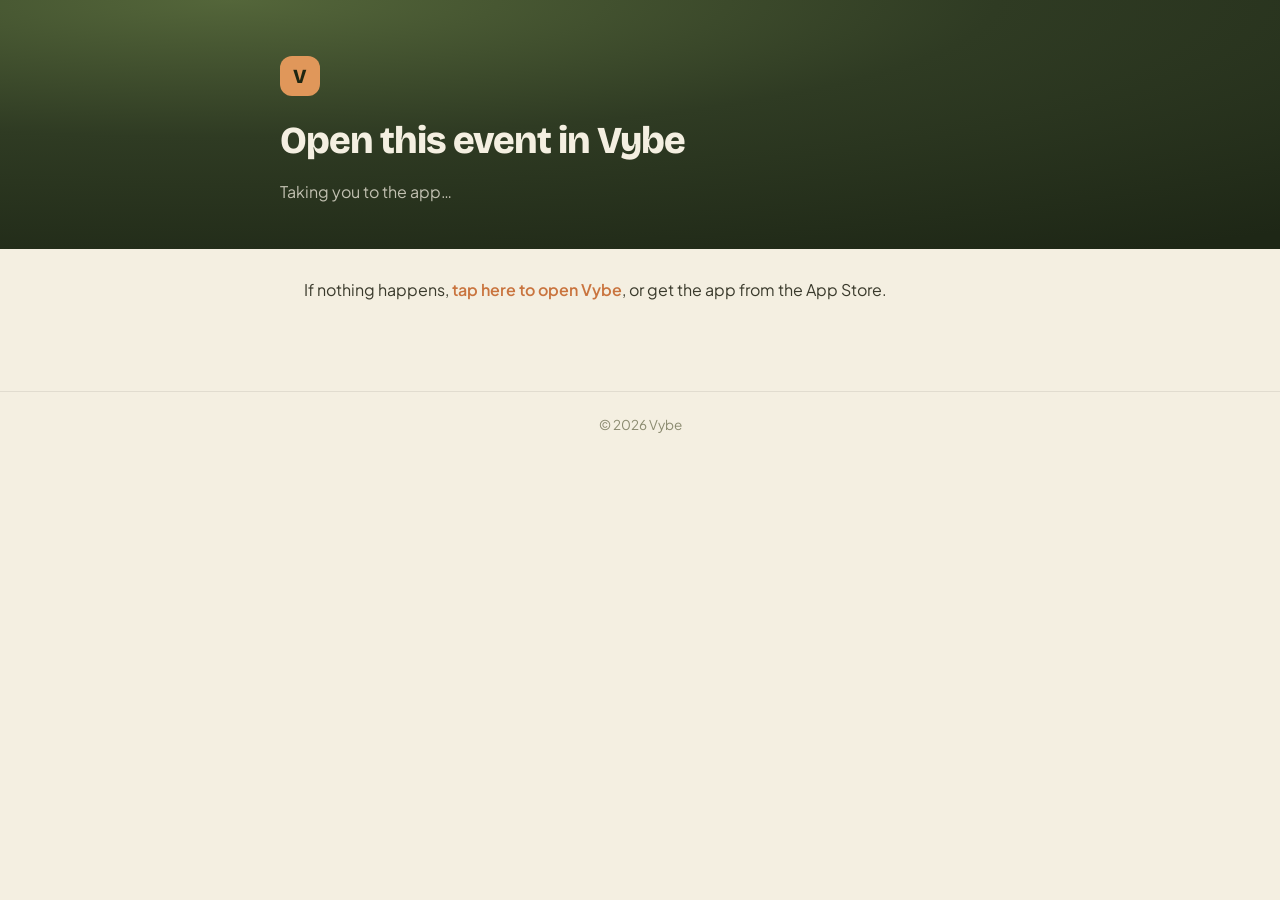
==== event/index.html @ 7d3830cf "Add event deep-link redirect page Co-Authored-By: Claude Fable 5 <noreply@anthropic.com>" ====
<!DOCTYPE html>
<html lang="en">
<head>
<meta charset="utf-8"><meta name="viewport" content="width=device-width, initial-scale=1">
<title>Open in Vybe</title>
<link rel="stylesheet" href="../style.css">
</head>
<body>
<header><div class="wrap"><div class="logo">V</div><h1>Open this event in Vybe</h1><p>Taking you to the app…</p></div></header>
<main><div class="wrap">
  <p id="msg">If nothing happens, <a id="applink" href="#">tap here to open Vybe</a>, or get the app from the App Store.</p>
</div></main>
<footer>© 2026 Vybe</footer>
<script>
  var id = new URLSearchParams(location.search).get('id');
  var url = 'vybe://event/' + (id || '');
  document.getElementById('applink').href = url;
  if (id) setTimeout(function () { location.href = url; }, 400);
</script>
</body>
</html>
---- style.css ----
@import url('https://fonts.googleapis.com/css2?family=Bricolage+Grotesque:opsz,wght@12..96,700;12..96,800&family=Plus+Jakarta+Sans:wght@400;500;600;700&display=swap');
* { box-sizing: border-box; }
body { margin: 0; font-family: 'Plus Jakarta Sans', sans-serif; background: #F4EFE1; color: #3a3a2c; line-height: 1.65; }
header { background: radial-gradient(130% 120% at 18% 0%, #54663a 0%, #2f3b23 46%, #1e2716 100%); color: #F4EFE1; padding: 56px 24px 44px; }
.wrap { max-width: 720px; margin: 0 auto; padding: 0 24px; }
header .wrap { padding: 0; max-width: 720px; margin: 0 auto; }
.logo { display: inline-grid; place-items: center; width: 40px; height: 40px; border-radius: 12px; background: #E0975A; color: #1e2612; font-family: 'Bricolage Grotesque'; font-weight: 800; font-size: 20px; margin-bottom: 14px; }
h1 { font-family: 'Bricolage Grotesque'; font-weight: 800; font-size: 38px; letter-spacing: -1px; margin: 0 0 6px; }
h2 { font-family: 'Bricolage Grotesque'; font-weight: 700; font-size: 22px; letter-spacing: -0.4px; color: #28311c; margin: 34px 0 10px; }
header p { color: rgba(244,239,225,.75); margin: 0; }
main { padding: 12px 0 72px; }
a { color: #c9743e; font-weight: 600; text-decoration: none; }
a:hover { text-decoration: underline; }
ul { padding-left: 22px; }
footer { border-top: 1px solid rgba(0,0,0,.08); padding: 22px 24px 40px; font-size: 13.5px; color: #8a8a6f; text-align: center; }
.updated { font-size: 13px; color: #8a8a6f; }
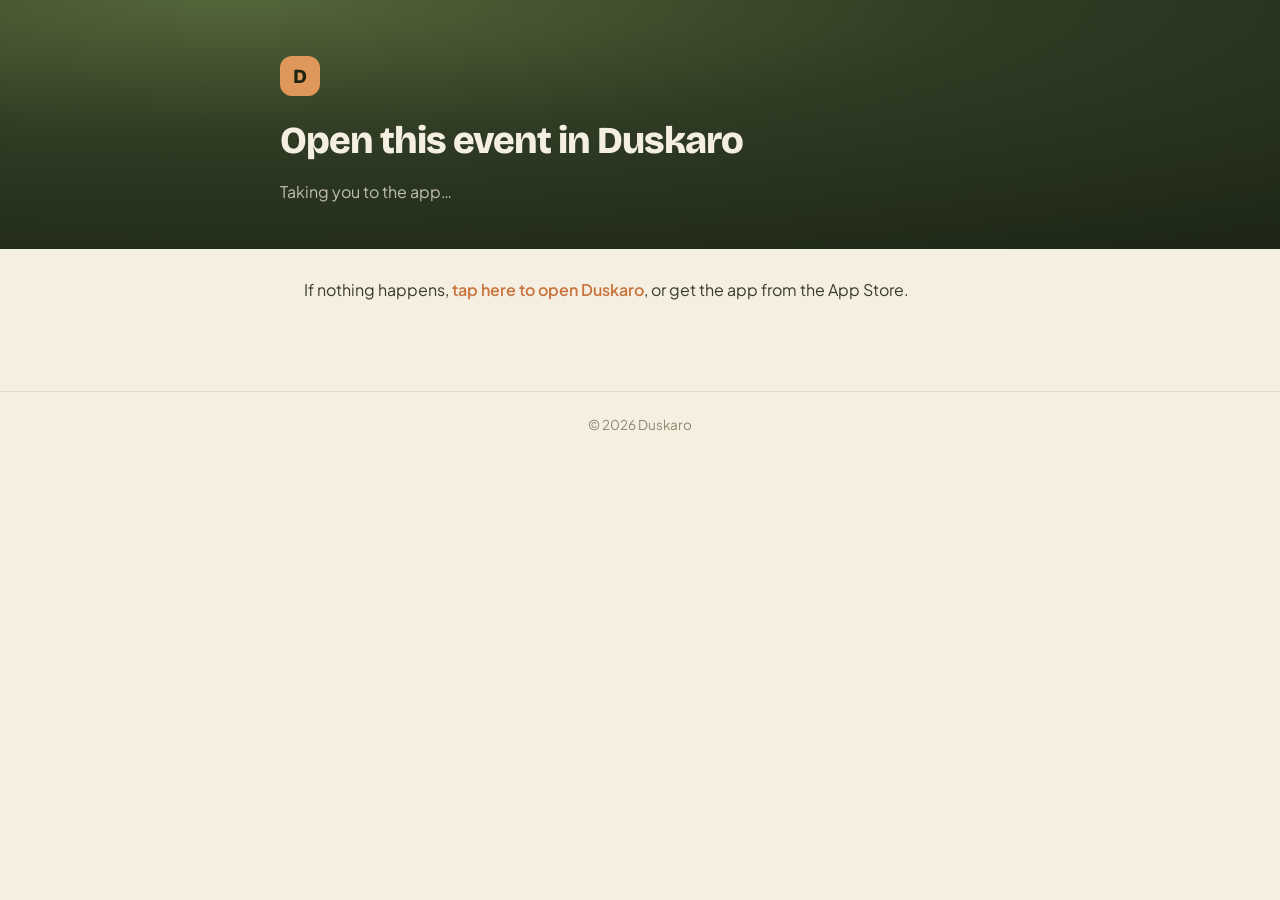
==== commit 929290e0: "Rebrand pages to Duskaro; add account deletion page for Google Play" ====
--- a/event/index.html
+++ b/event/index.html
@@ -2,15 +2,15 @@
 <html lang="en">
 <head>
 <meta charset="utf-8"><meta name="viewport" content="width=device-width, initial-scale=1">
-<title>Open in Vybe</title>
+<title>Open in Duskaro</title>
 <link rel="stylesheet" href="../style.css">
 </head>
 <body>
-<header><div class="wrap"><div class="logo">V</div><h1>Open this event in Vybe</h1><p>Taking you to the app…</p></div></header>
+<header><div class="wrap"><div class="logo">D</div><h1>Open this event in Duskaro</h1><p>Taking you to the app…</p></div></header>
 <main><div class="wrap">
-  <p id="msg">If nothing happens, <a id="applink" href="#">tap here to open Vybe</a>, or get the app from the App Store.</p>
+  <p id="msg">If nothing happens, <a id="applink" href="#">tap here to open Duskaro</a>, or get the app from the App Store.</p>
 </div></main>
-<footer>© 2026 Vybe</footer>
+<footer>© 2026 Duskaro</footer>
 <script>
   var id = new URLSearchParams(location.search).get('id');
   var url = 'vybe://event/' + (id || '');
